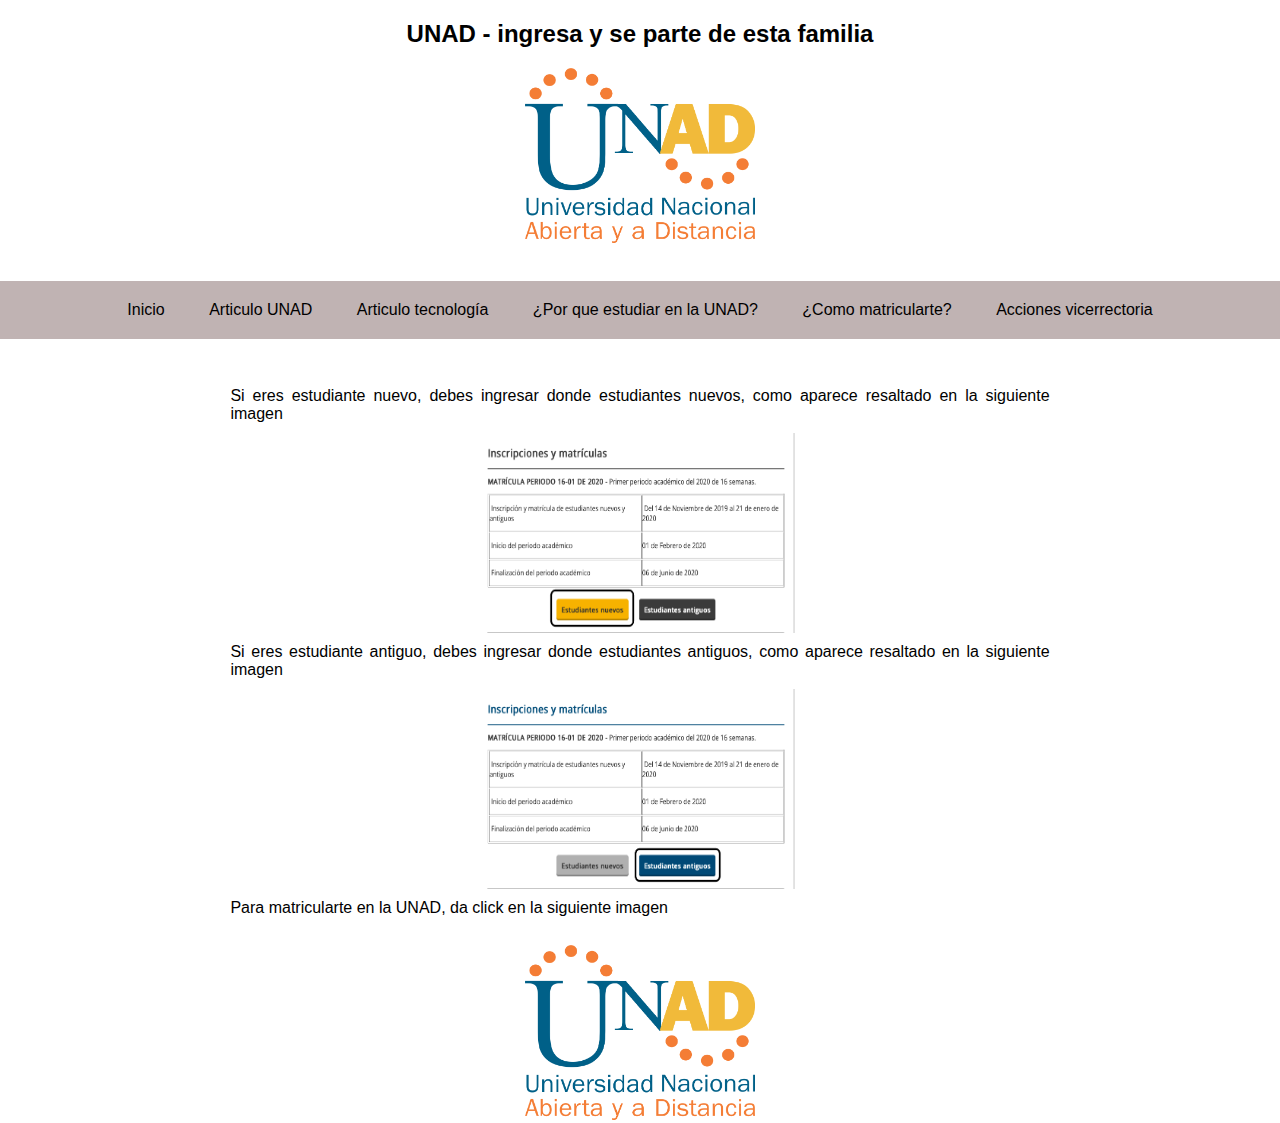
==== 2articulou.html @ 3e6a421b "Espacio_digital_final" ====
<HTML>
<HEAD>
  

    <meta http-equiv="Content-Type" content="text/html; charset=UTF-8" />
    <title>UNAD - multimedia fase 4</title>
    <!-- <style type="text/css" link=""></style>-->
    <link rel="stylesheet" type="text/css" href="css\style_app.css">
    <meta name="viewport" content="width=device-width, initial-scale=1, maximum-scale=1" />
    <link href='img/IconPng.png' rel='shortcut icon' type='image/png'/>
    <script src="https://ajax.googleapis.com/ajax/libs/jquery/1.11.2/jquery.min.js"></script>
<script>
$(function() {
    var pull = $('#pull');
    menu = $('nav ul');
    menuHeight = menu.height();

    $(pull).on('click', function(e) {
        e.preventDefault();
        menu.slideToggle();
    });
});

$(window).resize(function(){
    var w = $(window).width();
    if(w > 320 && menu.is(':hidden')) {
        menu.removeAttr('style');
    }
});
</script>





</HEAD>
<BODY>



  <!-- Header -->

 <!--<font color="black"/>-->

<div class = "Contenedor">



<!-- HEADER-->

<header> 

<center>

<h2>UNAD - ingresa y se parte de esta familia</h2>

    <div class="ML2">

    <img class="ML2" src="img/unad.png" alt="Unad"></a>

</center>



<br>



<!-- NAV -->

<nav> 
  <ul>
    <li><a href="1menu.html">Inicio</a></li>
    <li><a href="2articulou.html">Articulo UNAD</a></li>
    <li><a href="3articulot.html">Articulo tecnología</a></li>
    <li><a href="4estudiar.html">¿Por que estudiar en la UNAD?</a></li>
    <li><a href="5matricularse.html">¿Como matricularte?</a></li>
    <li><a href="6acciones.html">Acciones vicerrectoria</a></li><br clear="all" />
  </ul>
  <!-- <a id="pull" href="#">Menu</a>-->
</nav> 




<br>
</header>



<section>
	<center>
       <!--<a class="boton_personalizado" href="Menu.php">Menu</a>-->




        <p>Si eres estudiante nuevo, debes ingresar donde estudiantes nuevos, como aparece resaltado en la siguiente imagen</p>

            <img class="ML3" src="img/Nuevos.png" alt="Unad" /></a>
            <br>


        <p>Si eres estudiante antiguo, debes ingresar donde estudiantes antiguos, como aparece resaltado en la siguiente imagen</p>

            <img class="ML3" src="img/Antiguos.png" alt="Unad" /></a>
            <br>


        <p>Para matricularte en la UNAD, da click en la siguiente imagen</p>

          <br>

            <a title="Unad" href="https://estudios.unad.edu.co/inscripciones-y-matriculas" target="_blank"><img class="ML2" src="img/unad.png" alt="Unad" /></a>
            <br>
           


    </center>



</section>
   


 <footer>
  
 <!--<a <p class="justify-content"> UNAD - Multimedia</p>-->
 <!--<a <p class="justify-content"> Designed by Andres Triana - 2019  </p>-->



</footer>


<!-- Main -->



</div>

</BODY>
</HTML>
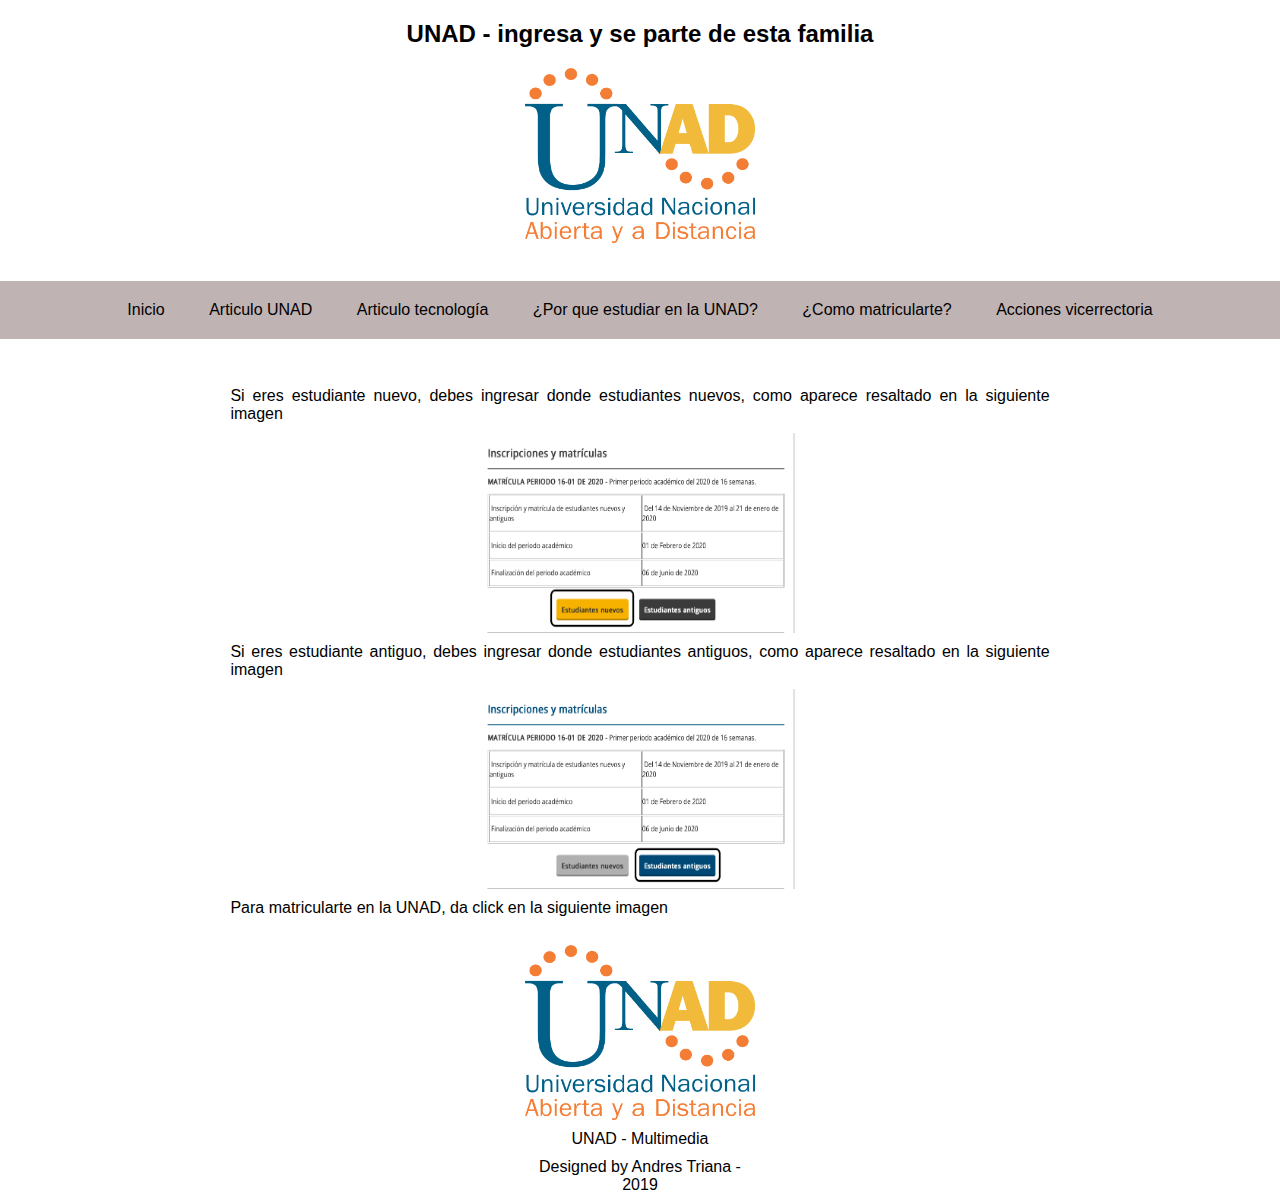
==== commit 19062542: "Final 5" ====
--- a/2articulou.html
+++ b/2articulou.html
@@ -70,14 +70,14 @@
 
 <nav> 
   <ul>
-    <li><a href="1menu.html">Inicio</a></li>
+    <li><a href="index.html">Inicio</a></li>
     <li><a href="2articulou.html">Articulo UNAD</a></li>
     <li><a href="3articulot.html">Articulo tecnología</a></li>
     <li><a href="4estudiar.html">¿Por que estudiar en la UNAD?</a></li>
     <li><a href="5matricularse.html">¿Como matricularte?</a></li>
     <li><a href="6acciones.html">Acciones vicerrectoria</a></li><br clear="all" />
   </ul>
-  <!-- <a id="pull" href="#">Menu</a>-->
+  <a id="pull" href="#">Menu</a>
 </nav> 
 
 
@@ -118,6 +118,9 @@
 
     </center>
 
+  <p class="justify-content"> UNAD - Multimedia</p>
+  <p class="justify-content"> Designed by Andres Triana - 2019  </p>
+
 
 
 </section>
